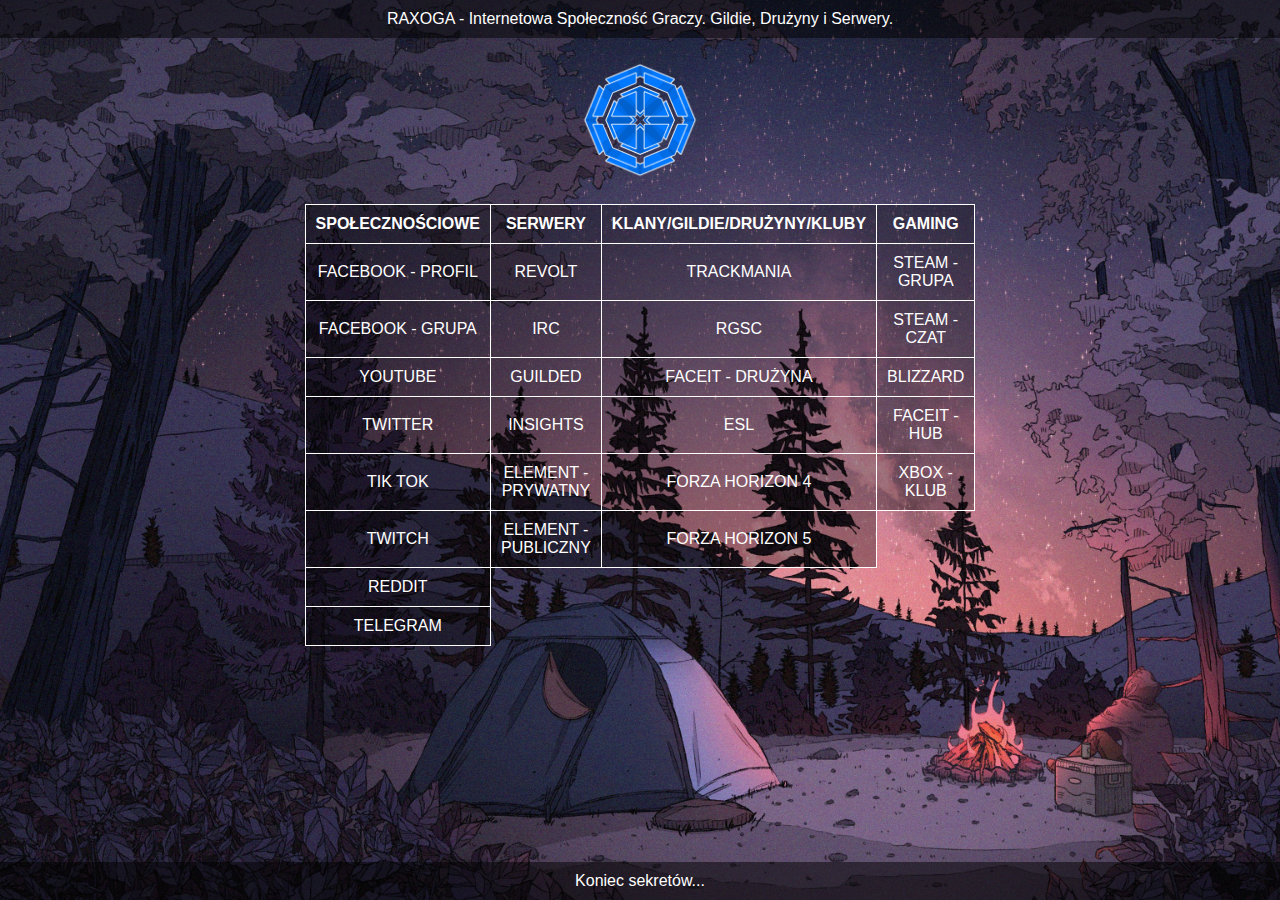
==== index.html @ b48f475a "3" ====
<!DOCTYPE html>
<html lang="en">
<head>
    <meta charset="UTF-8">
    <meta name="viewport" content="width=device-width, initial-scale=1.0">
<link rel="icon" href="favicon.ico" type="image/x-icon">
    <title>RAXOGA.NET</title>
    <style>
        /* Default styles */

        body {
            margin: 0;
            padding: 0;
            font-family: Arial, sans-serif;
            color: #fff;
            display: flex;
            flex-direction: column;
            min-height: 100vh;
	    background-image: url("bg.jpg");
            background-size: cover;
            background-repeat: no-repeat;
}
        
        header {
            background-color: rgba(0, 0, 0, 0.5);
            padding: 10px;
            display: flex;
            justify-content: center;
        }
        
        nav ul {
            margin: 0;
            padding: 0;
            list-style: none;
        }
        
        nav ul li {
            display: inline;
        }
        
        nav ul li a {
            color: #fff;
            text-decoration: none;
            padding: 10px;
        }
        
        main {
       flex: 1;
            padding: 20px;
            text-align: center;
}

        table {
            width: 50%;
            margin-bottom: 20px;
            border-collapse: collapse;
text-align: center;
        }
        
        th, td {
            padding: 10px;
            border: 1px solid #fff;
        }
        
        th {
            background-color: rgba(0, 0, 0, 0.3);
            color: #fff;
text-align: center;
        }
        
        td {
            background-color: rgba(0, 0, 0, 0.3);
text-align: center;
        }
        
 td a {
            color: #fff;
            text-decoration: none;
}

        footer {
            background-color: rgba(0, 0, 0, 0.5);
            color: #fff;
            padding: 10px;
            text-align: center;
            flex-shrink: 0;
        }

        /* Media queries for responsive design */
        @media only screen and (max-width: 600px) {
            header {
                padding: 5px;
            }
            
            nav ul li a {
                padding: 5px;
            }
            
            main {
                padding: 10px;
            }
            
            footer {
                padding: 5px;
            }
        }
        
        @media only screen and (max-width: 400px) {
            nav ul li a {
                font-size: 12px;
            }
        }
    </style>
</head>
<body>
    <header>
        <nav>
            RAXOGA - Internetowa Społeczność Graczy. Gildie, Drużyny i Serwery.
        </nav>
    </header>

    <main>
        <section>
            <img src="raxoga2nobg.png" alt="RAXOGA-LOGO" style="width: 10%;"></br>
        </section></br>
<section>
<center>
            <table>
                <tr>
                    <th>SPOŁECZNOŚCIOWE</th>
                    <th>SERWERY</th>
                    <th>KLANY/GILDIE/DRUŻYNY/KLUBY</th>
			<th>GAMING</th>
                </tr>
                <tr>
                    <td><a href="https://facebook.com/raxoga" target="_blank">FACEBOOK - PROFIL</a></td>
                    <td><a href="https://rvlt.gg/4DTT1Bk3" target="_blank">REVOLT</a></td>
                    <td><a href="https://trackmania.io/#/clubs/757" target="_blank">TRACKMANIA</a></td>
		    <td><a href="https://steamcommunity.com/groups/RAXOGA" target="_blank">STEAM - GRUPA</a></td>
                </tr>
                <tr>
                    <td><a href="https://www.facebook.com/groups/raxoga" target="_blank">FACEBOOK - GRUPA</a></td>
                    <td><a href="https://qchat.rizon.net/?channels=#RAXOGA" target="_blank">IRC</a></td>
                    <td><a href="https://socialclub.rockstargames.com/crew/raxoga" target="_blank">RGSC</a></td>
		    <td><a href="https://steamcommunity.com/chat/invite/iWg4oiou" target="_blank">STEAM - CZAT</a></td>

                </tr>
		<tr>
                    <td><a href="https://youtube.com/@RAXOGA" target="_blank">YOUTUBE</a></td>
                    <td><a href="https://www.guilded.gg/i/LExV817k" target="_blank">GUILDED</a></td>
                    <td><a href="https://www.faceit.com/pl/teams/8cab4c49-9100-4452-959b-433bf90f3a11" target="_blank">FACEIT - DRUŻYNA</a></td>
		    <td><a href="https://blizzard.com/invite/dMgGpdS7Jo" target="_blank">BLIZZARD</a></td>

                </tr>
<td><a href="https://twitter.com/theraxoga" target="_blank">TWITTER</a></td>
<td><a href="https://insights.gg/code/ihTrQ8ha" target="_blank">INSIGHTS</a></td>
<td><a href="https://play.eslgaming.com/team/12566663/" target="_blank">ESL</a></td>
<td><a href="https://www.faceit.com/pl/hub/251cf69d-e78f-4402-9df2-63f6d5e10e8a/RAXOGA" target="_blank">FACEIT - HUB</a></td>

<tr>
<td><a href="https://www.tiktok.com/@raxoga" target="_blank">TIK TOK</a></td>
<td><a href="https://matrix.to/#/#raxoga-local:matrix.org" target="_blank">ELEMENT - PRYWATNY</a></td>
<td><a href="https://account.xbox.com/pl-pl/clubs/profile?clubid=3379875201078603" target="_blank">FORZA HORIZON 4</a></td>
<td><a href="https://account.xbox.com/pl-pl/clubs/profile?clubid=3379880482650395" target="_blank">XBOX - KLUB</a></td>
</tr>
<tr>
<td><a href="https://twitch.tv/raxoga" target="_blank">TWITCH</a></td>
<td><a href="https://matrix.to/#/#raxoga:matrix.org" target="_blank">ELEMENT - PUBLICZNY</a></td>
<td><a href="https://account.xbox.com/pl-pl/clubs/profile?clubid=3379837552422663" target="_blank">FORZA HORIZON 5</a></td>
</tr>
<tr>
<td><a href="https://reddit.com/r/raxoga" target="_blank">REDDIT</a></td>
</tr>
<tr>
<td><a href="https://t.me/raxoga" target="_blank">TELEGRAM</a></td>
</tr>
            </table>
</center>
        </section>
<center>
<a href="http://discord.raxoga.net"><img src="https://discordapp.com/api/guilds/453109391047131167/widget.png?style=banner2" alt=""></a>
</center>
    </main>

    <footer>
        Koniec sekretów...
    </footer>
</body>
</html>
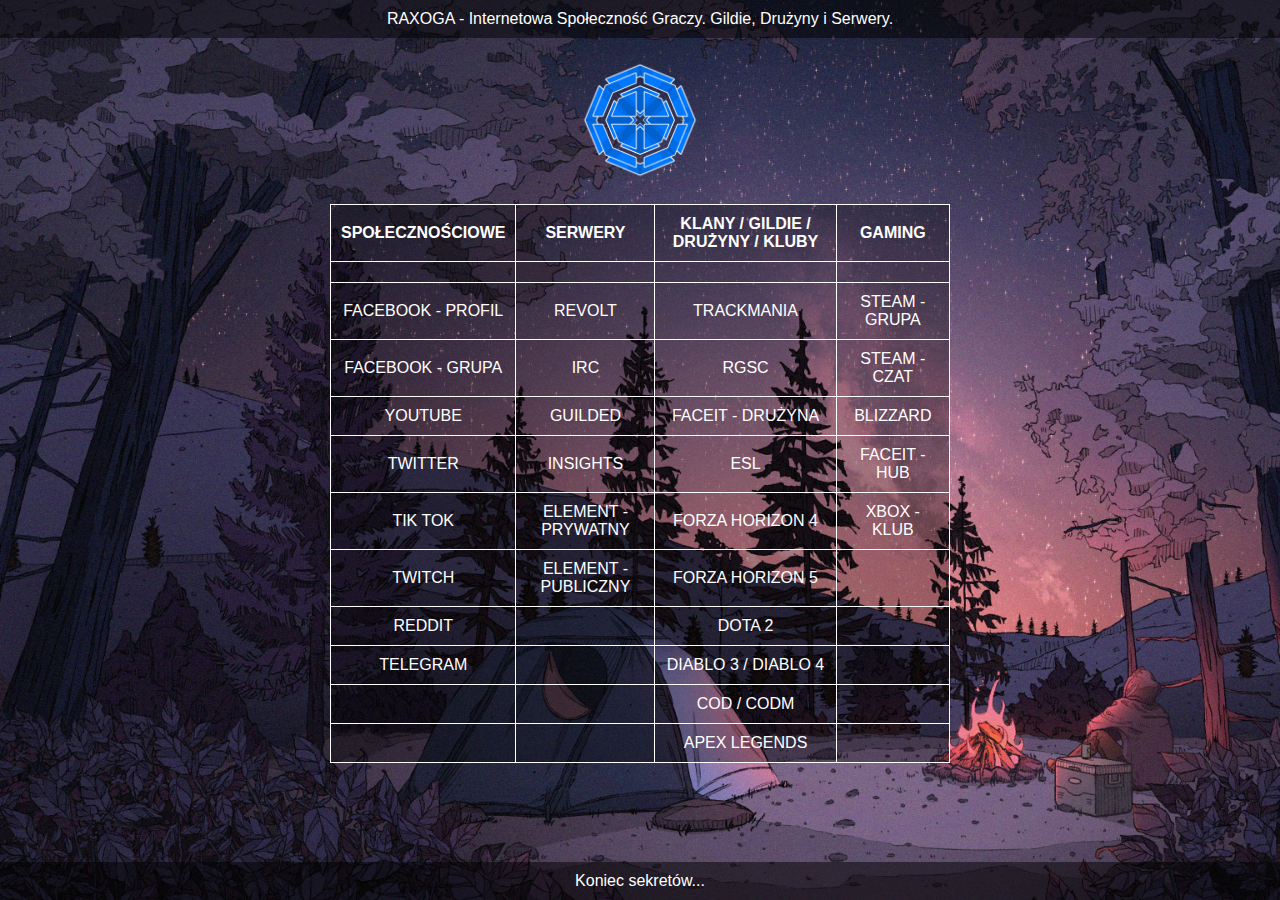
==== commit 62f71be4: "4" ====
--- a/index.html
+++ b/index.html
@@ -129,9 +129,10 @@
                 <tr>
                     <th>SPOŁECZNOŚCIOWE</th>
                     <th>SERWERY</th>
-                    <th>KLANY/GILDIE/DRUŻYNY/KLUBY</th>
+                    <th>KLANY / GILDIE / DRUŻYNY / KLUBY</th>
 			<th>GAMING</th>
                 </tr>
+<tr><td></td><td></td><td></td><td></td></tr>
                 <tr>
                     <td><a href="https://facebook.com/raxoga" target="_blank">FACEBOOK - PROFIL</a></td>
                     <td><a href="https://rvlt.gg/4DTT1Bk3" target="_blank">REVOLT</a></td>
@@ -167,13 +168,33 @@
 <td><a href="https://twitch.tv/raxoga" target="_blank">TWITCH</a></td>
 <td><a href="https://matrix.to/#/#raxoga:matrix.org" target="_blank">ELEMENT - PUBLICZNY</a></td>
 <td><a href="https://account.xbox.com/pl-pl/clubs/profile?clubid=3379837552422663" target="_blank">FORZA HORIZON 5</a></td>
+<td></td>
 </tr>
 <tr>
 <td><a href="https://reddit.com/r/raxoga" target="_blank">REDDIT</a></td>
+<td></td>
+<td>DOTA 2</td>
+<td></td>
 </tr>
 <tr>
 <td><a href="https://t.me/raxoga" target="_blank">TELEGRAM</a></td>
-</tr>
+<td></td>
+<td>DIABLO 3 / DIABLO 4</td>
+<td></td>
+</tr>
+<tr>
+<td></td>
+<td></td>
+<td>COD / CODM</td>
+<td></td>
+</tr>
+<tr>
+<td></td>
+<td></td>
+<td>APEX LEGENDS</td>
+<td></td>
+</tr>
+
             </table>
 </center>
         </section>
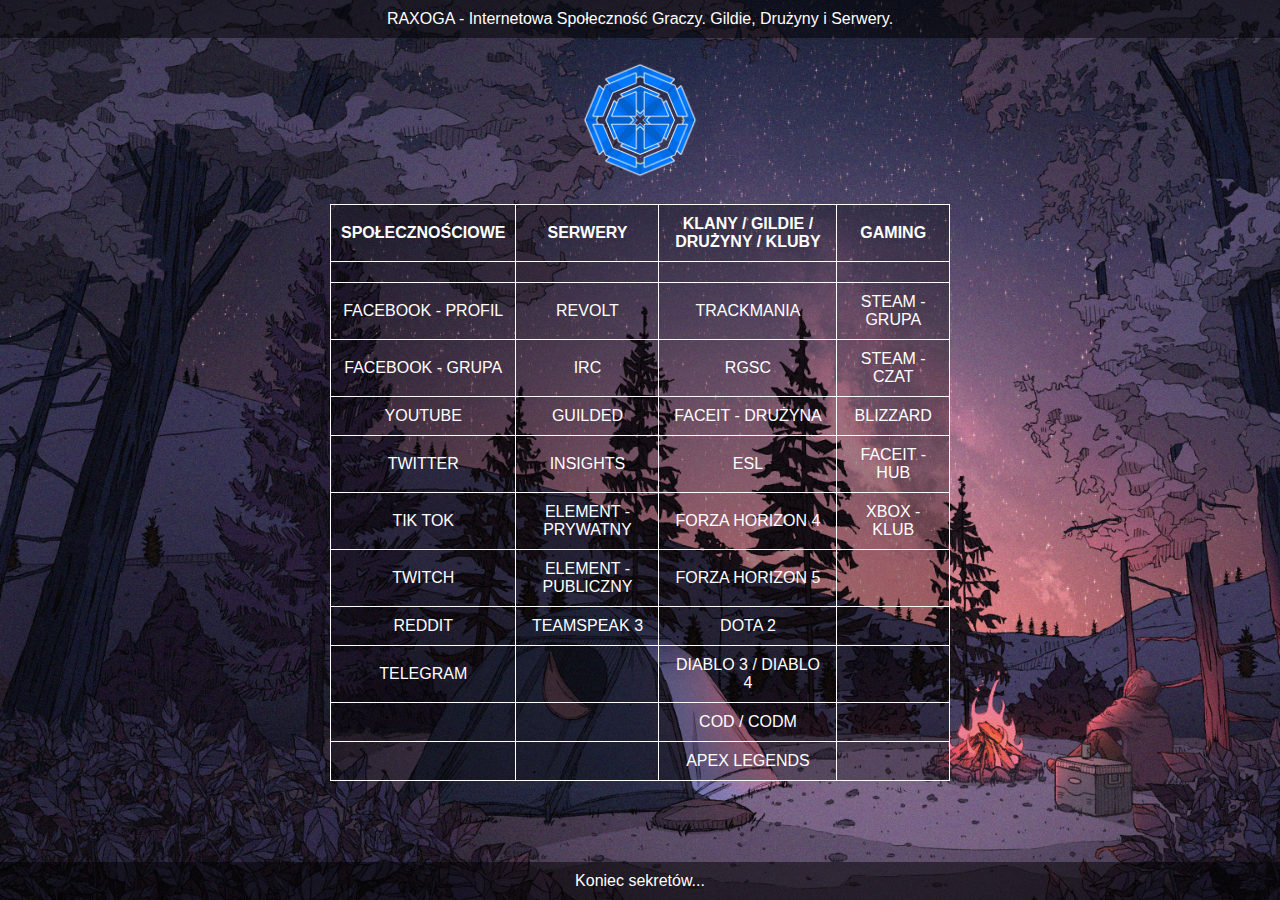
==== commit ebc6a89d: "ts3" ====
--- a/index.html
+++ b/index.html
@@ -172,7 +172,7 @@
 </tr>
 <tr>
 <td><a href="https://reddit.com/r/raxoga" target="_blank">REDDIT</a></td>
-<td></td>
+<td><a href="ts3server://RAXOGA" target="_blank">TEAMSPEAK 3</td>
 <td>DOTA 2</td>
 <td></td>
 </tr>
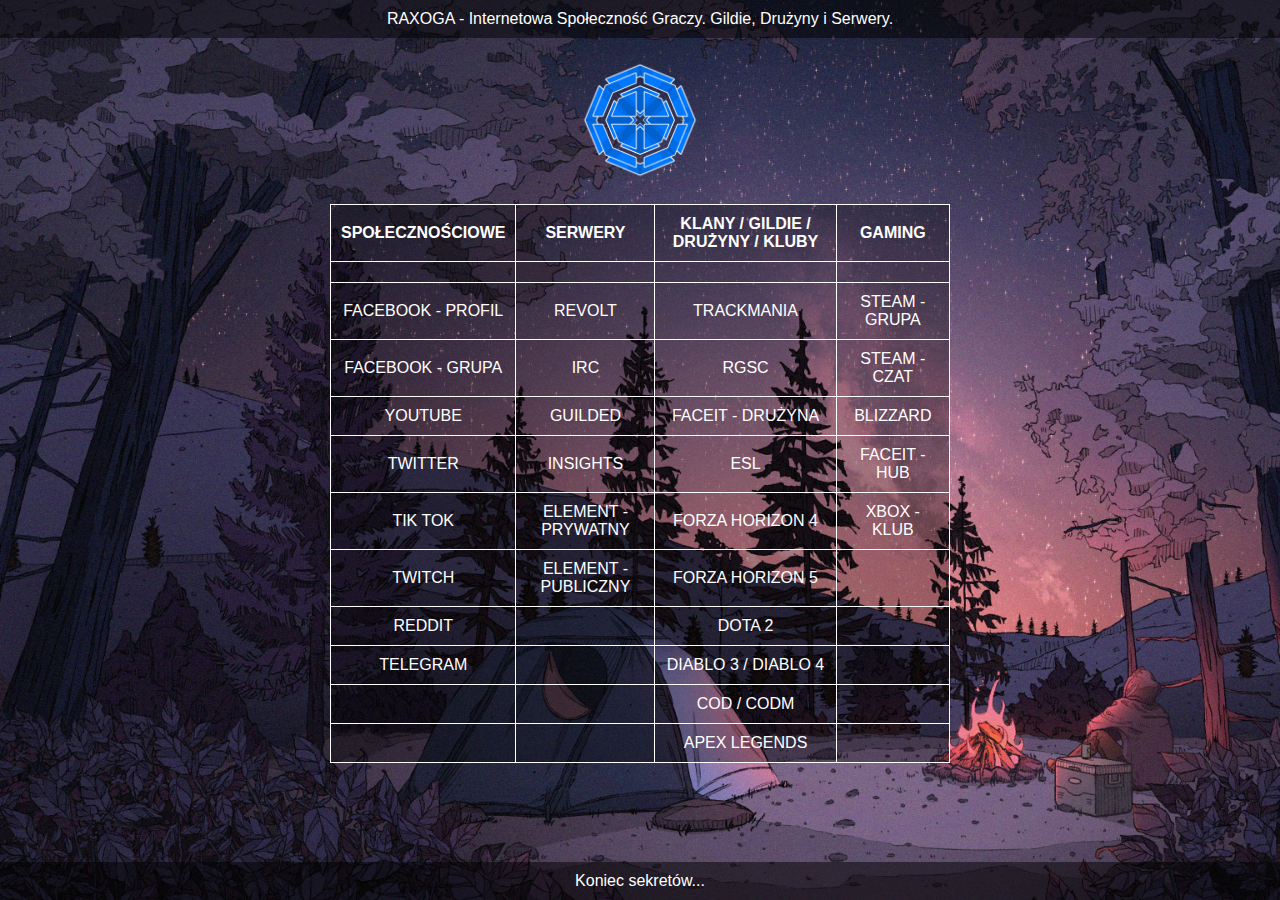
==== commit 967b4aea: "Update index.html" ====
--- a/index.html
+++ b/index.html
@@ -172,7 +172,7 @@
 </tr>
 <tr>
 <td><a href="https://reddit.com/r/raxoga" target="_blank">REDDIT</a></td>
-<td><a href="ts3server://RAXOGA" target="_blank">TEAMSPEAK 3</td>
+<td></td>
 <td>DOTA 2</td>
 <td></td>
 </tr>
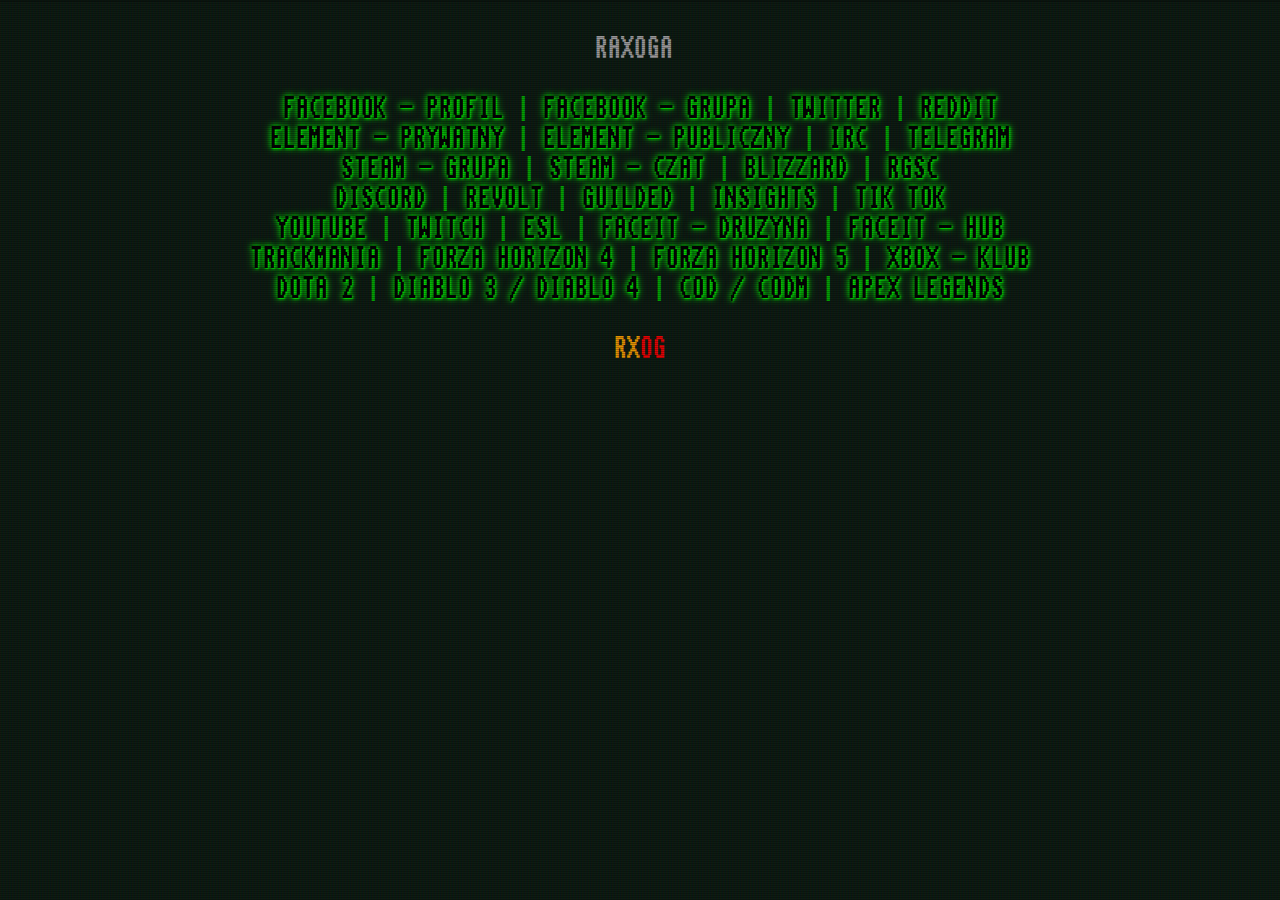
==== commit b8f7de67: "new web" ====
--- a/index.html
+++ b/index.html
@@ -1,210 +1,251 @@
+
 <!DOCTYPE html>
 <html lang="en">
-<head>
+  <head>
     <meta charset="UTF-8">
-    <meta name="viewport" content="width=device-width, initial-scale=1.0">
-<link rel="icon" href="favicon.ico" type="image/x-icon">
-    <title>RAXOGA.NET</title>
+    <meta name="viewport" content="width=device-width, initial-scale=0.75"/>
+    <title>RAXOGA</title>
+	
+	<meta name="description" content="WIP">
+	<meta property="og:image" content="mbr-anst.png">
+<meta property="og:image:type" content="image/png">
+<meta property="og:image:width" content="1024">
+<meta property="og:image:height" content="1024">
+
+	<link id="favicon" rel="shortcut icon" href="chkdsk.png">
+
     <style>
-        /* Default styles */
-
-        body {
-            margin: 0;
-            padding: 0;
-            font-family: Arial, sans-serif;
-            color: #fff;
-            display: flex;
-            flex-direction: column;
-            min-height: 100vh;
-	    background-image: url("bg.jpg");
-            background-size: cover;
-            background-repeat: no-repeat;
-}
-        
-        header {
-            background-color: rgba(0, 0, 0, 0.5);
-            padding: 10px;
-            display: flex;
-            justify-content: center;
-        }
-        
-        nav ul {
-            margin: 0;
-            padding: 0;
-            list-style: none;
-        }
-        
-        nav ul li {
-            display: inline;
-        }
-        
-        nav ul li a {
-            color: #fff;
-            text-decoration: none;
-            padding: 10px;
-        }
-        
-        main {
-       flex: 1;
-            padding: 20px;
-            text-align: center;
-}
-
-        table {
-            width: 50%;
-            margin-bottom: 20px;
-            border-collapse: collapse;
-text-align: center;
-        }
-        
-        th, td {
-            padding: 10px;
-            border: 1px solid #fff;
-        }
-        
-        th {
-            background-color: rgba(0, 0, 0, 0.3);
-            color: #fff;
-text-align: center;
-        }
-        
-        td {
-            background-color: rgba(0, 0, 0, 0.3);
-text-align: center;
-        }
-        
- td a {
-            color: #fff;
-            text-decoration: none;
-}
-
-        footer {
-            background-color: rgba(0, 0, 0, 0.5);
-            color: #fff;
-            padding: 10px;
-            text-align: center;
-            flex-shrink: 0;
-        }
-
-        /* Media queries for responsive design */
-        @media only screen and (max-width: 600px) {
-            header {
-                padding: 5px;
-            }
-            
-            nav ul li a {
-                padding: 5px;
-            }
-            
-            main {
-                padding: 10px;
-            }
-            
-            footer {
-                padding: 5px;
-            }
-        }
-        
-        @media only screen and (max-width: 400px) {
-            nav ul li a {
-                font-size: 12px;
-            }
-        }
+@font-face {
+  font-family:TopazPlus-a1200;
+  src: url("topaz.eot");
+}
+@font-face {
+  font-family:TopazPlus-a1200;
+  src: url("topaz.ttf") format("truetype");
+}
+::-webkit-scrollbar-thumb{
+  width:4px;
+  background-color: #007700;
+}
+/*PSEUDOS*/
+::-webkit-scrollbar-track {
+  -webkit-box-shadow: inset 0 0 6px rgba(0,0,0,0.3);
+	background-color: #0c1d12;
+}
+::-webkit-scrollbar{
+  width: 4px;
+	background-color: #0c1d12;
+}
+* {
+  scrollbar-color: #007700 #aaaaaa;
+  scrollbar-width: thin;
+}
+html, body {
+  margin: 0;
+  padding:0;
+  background:#0c1d12;
+  min-height: 100vh;
+}
+body {
+  position:absolute;
+  width: auto;
+  min-width: 100%;
+
+}
+pre {
+  font-family:TopazPlus-a1200;
+  font-size: calc(min(25px, 3.5vw));
+  font-weight:normal;
+  color:#57ffff;
+  line-height: calc(min(30px, 5vw));
+  margin:0; padding: 0;
+  margin-bottom:0x;
+}
+.g {color:#007700}
+.lg {color:#00b600}
+.w {color:#00ff00}
+.by {color:#0c1d12}
+
+::-moz-selection {color:000000;background:#00b600}
+.g::-moz-selection, .by::-moz-selection {color:#000000}
+.lg::-moz-selection {color:#000000}
+.w::-moz-selection {color:#000000}
+
+::selection {color:#000000;background:#00b600}
+.g::selection, .by::selection {color:#000000}
+.lg::selection {color:#000000}
+.w::selection {color:#000000}
+
+.emphasized { font-style: italic; }
+
+.body {
+  padding:16px 8px 16px 8px;
+  animation: textShadow 1.033s infinite;
+}
+.flicker {
+  pointer-events: none;
+  position: fixed;
+  width: auto;
+  min-width: 100%;
+  height:100%;
+  z-index:15;
+  background: rgba(9, 8, 8, 0.1);
+  animation: flicker 0.3301s infinite;
+}
+.scanline {
+  position:fixed;
+  pointer-events: none;
+  top:0%;
+  width: auto;
+  min-width: 100%;
+  height: 2px;
+  z-index: 10;
+  background: rgba(0, 0, 0, .3);
+  opacity: 0.75;
+  animation: scanline 7.77s linear infinite;
+}
+.scanlines {
+  position:fixed;
+  pointer-events: none;
+  width: auto;
+  min-width: 100%;
+  height:100%;
+  z-index: 5;
+  background: linear-gradient(rgba(18, 16, 16, 0) 50%, rgba(0, 0, 0, 0.25) 50%), linear-gradient(90deg, rgba(255, 0, 0, 0.06), rgba(0, 255, 0, 0.02), rgba(0, 0, 255, 0.06));
+  background-size: 100% 2px, 3px 100%;
+}
+
+@keyframes flicker { 0% { opacity: 0.119; } 5% { opacity: 0.02841; } 10% { opacity: 0.35748; } 15% { opacity: 0.88852; } 20% { opacity: 0.9408; } 25% { opacity: 0.35088; } 30% { opacity: 0.22426; } 35% { opacity: 0.26418; } 40% { opacity: 0.09249; } 45% { opacity: 0.35312; } 50% { opacity: 0.89436; } 55% { opacity: 0.9574; } 60% { opacity: 0.19754; } 65% { opacity: 0.05086; } 70% { opacity: 0.12137; } 75% { opacity: 0.75791; } 80% { opacity: 0.89617; } 85% { opacity: 0.90183; } 90% { opacity: 0.20657; } 95% { opacity: 0.64125; } 100% { opacity: 0.78042; }}
+/* ANIMATE UNIQUE SCANLINE */
+@keyframes scanline {
+  0% {
+    top:99%;
+  }
+}
+@keyframes scanlines {
+  0% {
+    background-position: 0 50%;
+  }
+}
+@keyframes textShadow {
+  0% {
+    text-shadow: 0.4389924193300864px 0 1px rgba(0,30,255,0.5), -0.4389924193300864px 0 1px rgba(255,0,80,0.3), 0 0 3px;
+  }
+  5% {
+    text-shadow: 2.7928974010788217px 0 1px rgba(0,30,255,0.5), -2.7928974010788217px 0 1px rgba(255,0,80,0.3), 0 0 3px;
+  }
+  10% {
+    text-shadow: 0.02956275843481219px 0 1px rgba(0,30,255,0.5), -0.02956275843481219px 0 1px rgba(255,0,80,0.3), 0 0 3px;
+  }
+  15% {
+    text-shadow: 0.40218538552878136px 0 1px rgba(0,30,255,0.5), -0.40218538552878136px 0 1px rgba(255,0,80,0.3), 0 0 3px;
+  }
+  20% {
+    text-shadow: 3.4794037899852017px 0 1px rgba(0,30,255,0.5), -3.4794037899852017px 0 1px rgba(255,0,80,0.3), 0 0 3px;
+  }
+  25% {
+    text-shadow: 1.6125630401149584px 0 1px rgba(0,30,255,0.5), -1.6125630401149584px 0 1px rgba(255,0,80,0.3), 0 0 3px;
+  }
+  30% {
+    text-shadow: 0.7015590085143956px 0 1px rgba(0,30,255,0.5), -0.7015590085143956px 0 1px rgba(255,0,80,0.3), 0 0 3px;
+  }
+  35% {
+    text-shadow: 3.896914047650351px 0 1px rgba(0,30,255,0.5), -3.896914047650351px 0 1px rgba(255,0,80,0.3), 0 0 3px;
+  }
+  40% {
+    text-shadow: 3.870905614848819px 0 1px rgba(0,30,255,0.5), -3.870905614848819px 0 1px rgba(255,0,80,0.3), 0 0 3px;
+  }
+  45% {
+    text-shadow: 2.231056963361899px 0 1px rgba(0,30,255,0.5), -2.231056963361899px 0 1px rgba(255,0,80,0.3), 0 0 3px;
+  }
+  50% {
+    text-shadow: 0.08084290417898504px 0 1px rgba(0,30,255,0.5), -0.08084290417898504px 0 1px rgba(255,0,80,0.3), 0 0 3px;
+  }
+  55% {
+    text-shadow: 2.3758461067427543px 0 1px rgba(0,30,255,0.5), -2.3758461067427543px 0 1px rgba(255,0,80,0.3), 0 0 3px;
+  }
+  60% {
+    text-shadow: 2.202193051050636px 0 1px rgba(0,30,255,0.5), -2.202193051050636px 0 1px rgba(255,0,80,0.3), 0 0 3px;
+  }
+  65% {
+    text-shadow: 2.8638780614874975px 0 1px rgba(0,30,255,0.5), -2.8638780614874975px 0 1px rgba(255,0,80,0.3), 0 0 3px;
+  }
+  70% {
+    text-shadow: 0.48874025155497314px 0 1px rgba(0,30,255,0.5), -0.48874025155497314px 0 1px rgba(255,0,80,0.3), 0 0 3px;
+  }
+  75% {
+    text-shadow: 1.8948491305757957px 0 1px rgba(0,30,255,0.5), -1.8948491305757957px 0 1px rgba(255,0,80,0.3), 0 0 3px;
+  }
+  80% {
+    text-shadow: 0.0833037308038857px 0 1px rgba(0,30,255,0.5), -0.0833037308038857px 0 1px rgba(255,0,80,0.3), 0 0 3px;
+  }
+  85% {
+    text-shadow: 0.09769827255241735px 0 1px rgba(0,30,255,0.5), -0.09769827255241735px 0 1px rgba(255,0,80,0.3), 0 0 3px;
+  }
+  90% {
+    text-shadow: 3.443339761481782px 0 1px rgba(0,30,255,0.5), -3.443339761481782px 0 1px rgba(255,0,80,0.3), 0 0 3px;
+  }
+  95% {
+    text-shadow: 2.1841838852799786px 0 1px rgba(0,30,255,0.5), -2.1841838852799786px 0 1px rgba(255,0,80,0.3), 0 0 3px;
+  }
+  100% {
+    text-shadow: 2.6208764473832513px 0 1px rgba(0,30,255,0.5), -2.6208764473832513px 0 1px rgba(255,0,80,0.3), 0 0 3px;
+  }
+}
+@keyframes glitch-skew {
+    0% {
+        transform: skew(0deg, 0deg);
+    }
+    48% {
+        transform: skew(0deg, 0deg);
+        filter: blur(0);
+    }
+    50% {
+        transform: skew(-20deg, 0deg);
+        filter: blur(4px);
+    }
+    52% {
+        transform: skew(20deg, 0deg);
+    }
+    54% {
+        transform: skew(0deg, 0deg);
+        filter: blur(0);
+    }
+    100% {
+        transform: skew(0deg, 0deg);
+    }
+
+}
+
+a, a:visited {
+  color: #000000;
+  text-shadow: 1px 1px 2px #00ff00, 0 0 1vmin #00ff00, 0 0 5px #00ff00;
+  text-decoration: none;
+}
+a:hover, hr {
+  color: #00ff00;
+}
     </style>
-</head>
-<body>
-    <header>
-        <nav>
-            RAXOGA - Internetowa Społeczność Graczy. Gildie, Drużyny i Serwery.
-        </nav>
-    </header>
-
-    <main>
-        <section>
-            <img src="raxoga2nobg.png" alt="RAXOGA-LOGO" style="width: 10%;"></br>
-        </section></br>
-<section>
+  </head>
+  <body>
+<div class="scanlines"></div>
+<div class="scanline"></div>
+<div class="flicker"></div>
+<div class="body">
 <center>
-            <table>
-                <tr>
-                    <th>SPOŁECZNOŚCIOWE</th>
-                    <th>SERWERY</th>
-                    <th>KLANY / GILDIE / DRUŻYNY / KLUBY</th>
-			<th>GAMING</th>
-                </tr>
-<tr><td></td><td></td><td></td><td></td></tr>
-                <tr>
-                    <td><a href="https://facebook.com/raxoga" target="_blank">FACEBOOK - PROFIL</a></td>
-                    <td><a href="https://rvlt.gg/4DTT1Bk3" target="_blank">REVOLT</a></td>
-                    <td><a href="https://trackmania.io/#/clubs/757" target="_blank">TRACKMANIA</a></td>
-		    <td><a href="https://steamcommunity.com/groups/RAXOGA" target="_blank">STEAM - GRUPA</a></td>
-                </tr>
-                <tr>
-                    <td><a href="https://www.facebook.com/groups/raxoga" target="_blank">FACEBOOK - GRUPA</a></td>
-                    <td><a href="https://qchat.rizon.net/?channels=#RAXOGA" target="_blank">IRC</a></td>
-                    <td><a href="https://socialclub.rockstargames.com/crew/raxoga" target="_blank">RGSC</a></td>
-		    <td><a href="https://steamcommunity.com/chat/invite/iWg4oiou" target="_blank">STEAM - CZAT</a></td>
-
-                </tr>
-		<tr>
-                    <td><a href="https://youtube.com/@RAXOGA" target="_blank">YOUTUBE</a></td>
-                    <td><a href="https://www.guilded.gg/i/LExV817k" target="_blank">GUILDED</a></td>
-                    <td><a href="https://www.faceit.com/pl/teams/8cab4c49-9100-4452-959b-433bf90f3a11" target="_blank">FACEIT - DRUŻYNA</a></td>
-		    <td><a href="https://blizzard.com/invite/dMgGpdS7Jo" target="_blank">BLIZZARD</a></td>
-
-                </tr>
-<td><a href="https://twitter.com/theraxoga" target="_blank">TWITTER</a></td>
-<td><a href="https://insights.gg/code/ihTrQ8ha" target="_blank">INSIGHTS</a></td>
-<td><a href="https://play.eslgaming.com/team/12566663/" target="_blank">ESL</a></td>
-<td><a href="https://www.faceit.com/pl/hub/251cf69d-e78f-4402-9df2-63f6d5e10e8a/RAXOGA" target="_blank">FACEIT - HUB</a></td>
-
-<tr>
-<td><a href="https://www.tiktok.com/@raxoga" target="_blank">TIK TOK</a></td>
-<td><a href="https://matrix.to/#/#raxoga-local:matrix.org" target="_blank">ELEMENT - PRYWATNY</a></td>
-<td><a href="https://account.xbox.com/pl-pl/clubs/profile?clubid=3379875201078603" target="_blank">FORZA HORIZON 4</a></td>
-<td><a href="https://account.xbox.com/pl-pl/clubs/profile?clubid=3379880482650395" target="_blank">XBOX - KLUB</a></td>
-</tr>
-<tr>
-<td><a href="https://twitch.tv/raxoga" target="_blank">TWITCH</a></td>
-<td><a href="https://matrix.to/#/#raxoga:matrix.org" target="_blank">ELEMENT - PUBLICZNY</a></td>
-<td><a href="https://account.xbox.com/pl-pl/clubs/profile?clubid=3379837552422663" target="_blank">FORZA HORIZON 5</a></td>
-<td></td>
-</tr>
-<tr>
-<td><a href="https://reddit.com/r/raxoga" target="_blank">REDDIT</a></td>
-<td></td>
-<td>DOTA 2</td>
-<td></td>
-</tr>
-<tr>
-<td><a href="https://t.me/raxoga" target="_blank">TELEGRAM</a></td>
-<td></td>
-<td>DIABLO 3 / DIABLO 4</td>
-<td></td>
-</tr>
-<tr>
-<td></td>
-<td></td>
-<td>COD / CODM</td>
-<td></td>
-</tr>
-<tr>
-<td></td>
-<td></td>
-<td>APEX LEGENDS</td>
-<td></td>
-</tr>
-
-            </table>
-</center>
-        </section>
-<center>
-<a href="http://discord.raxoga.net"><img src="https://discordapp.com/api/guilds/453109391047131167/widget.png?style=banner2" alt=""></a>
-</center>
-    </main>
-
-    <footer>
-        Koniec sekretów...
-    </footer>
+</br><pre class="lg"><font color="ababab">RAXOGA</font> 
+
+<a href="https://facebook.com/raxoga" target="_blank">FACEBOOK - PROFIL</a> | <a href="https://www.facebook.com/groups/raxoga" target="_blank">FACEBOOK - GRUPA</a> | <a href="https://twitter.com/theraxoga" target="_blank">TWITTER</a> | <a href="https://reddit.com/r/raxoga" target="_blank">REDDIT</a>
+<a href="https://matrix.to/#/#raxoga-local:matrix.org" target="_blank">ELEMENT - PRYWATNY</a> | <a href="https://matrix.to/#/#raxoga:matrix.org" target="_blank">ELEMENT - PUBLICZNY</a> | <a href="https://qchat.rizon.net/?channels=#RAXOGA" target="_blank">IRC</a> | <a href="https://t.me/raxoga" target="_blank">TELEGRAM</a>
+<a href="https://steamcommunity.com/groups/RAXOGA" target="_blank">STEAM - GRUPA</a> | <a href="https://steamcommunity.com/chat/invite/iWg4oiou" target="_blank">STEAM - CZAT</a> | <a href="https://blizzard.com/invite/dMgGpdS7Jo" target="_blank">BLIZZARD</a> | <a href="https://socialclub.rockstargames.com/crew/raxoga" target="_blank">RGSC</a>
+<a href="https://discord.com/invite/Kfug9GePRZ" target="_blank">DISCORD</a> | <a href="https://rvlt.gg/4DTT1Bk3" target="_blank">REVOLT</a> | <a href="https://www.guilded.gg/i/LExV817k" target="_blank">GUILDED</a> | <a href="https://insights.gg/code/ihTrQ8ha" target="_blank">INSIGHTS</a> | <a href="https://www.tiktok.com/@raxoga" target="_blank">TIK TOK</a>
+<a href="https://youtube.com/@RAXOGA" target="_blank">YOUTUBE</a> | <a href="https://twitch.tv/raxoga" target="_blank">TWITCH</a> | <a href="https://play.eslgaming.com/team/12566663/" target="_blank">ESL</a> | <a href="https://www.faceit.com/pl/teams/8cab4c49-9100-4452-959b-433bf90f3a11" target="_blank">FACEIT - DRUZYNA</a> | <a href="https://www.faceit.com/pl/hub/251cf69d-e78f-4402-9df2-63f6d5e10e8a/RAXOGA" target="_blank">FACEIT - HUB</a>
+<a href="https://trackmania.io/#/clubs/757" target="_blank">TRACKMANIA</a> | <a href="https://account.xbox.com/pl-pl/clubs/profile?clubid=3379875201078603" target="_blank">FORZA HORIZON 4</a> | <a href="https://account.xbox.com/pl-pl/clubs/profile?clubid=3379837552422663" target="_blank">FORZA HORIZON 5</a> | <a href="https://account.xbox.com/pl-pl/clubs/profile?clubid=3379880482650395" target="_blank">XBOX - KLUB</a>
+<a href="" target="_blank">DOTA 2</a> | <a href="" target="_blank">DIABLO 3 / DIABLO 4</a> | <a href="" target="_blank">COD / CODM</a> | <a href="" target="_blank">APEX LEGENDS</a>
+
+<font color="FFA500">RX</font><font color="FF0000">OG</font>
+</pre>
+ </center>
+</div>
 </body>
 </html>
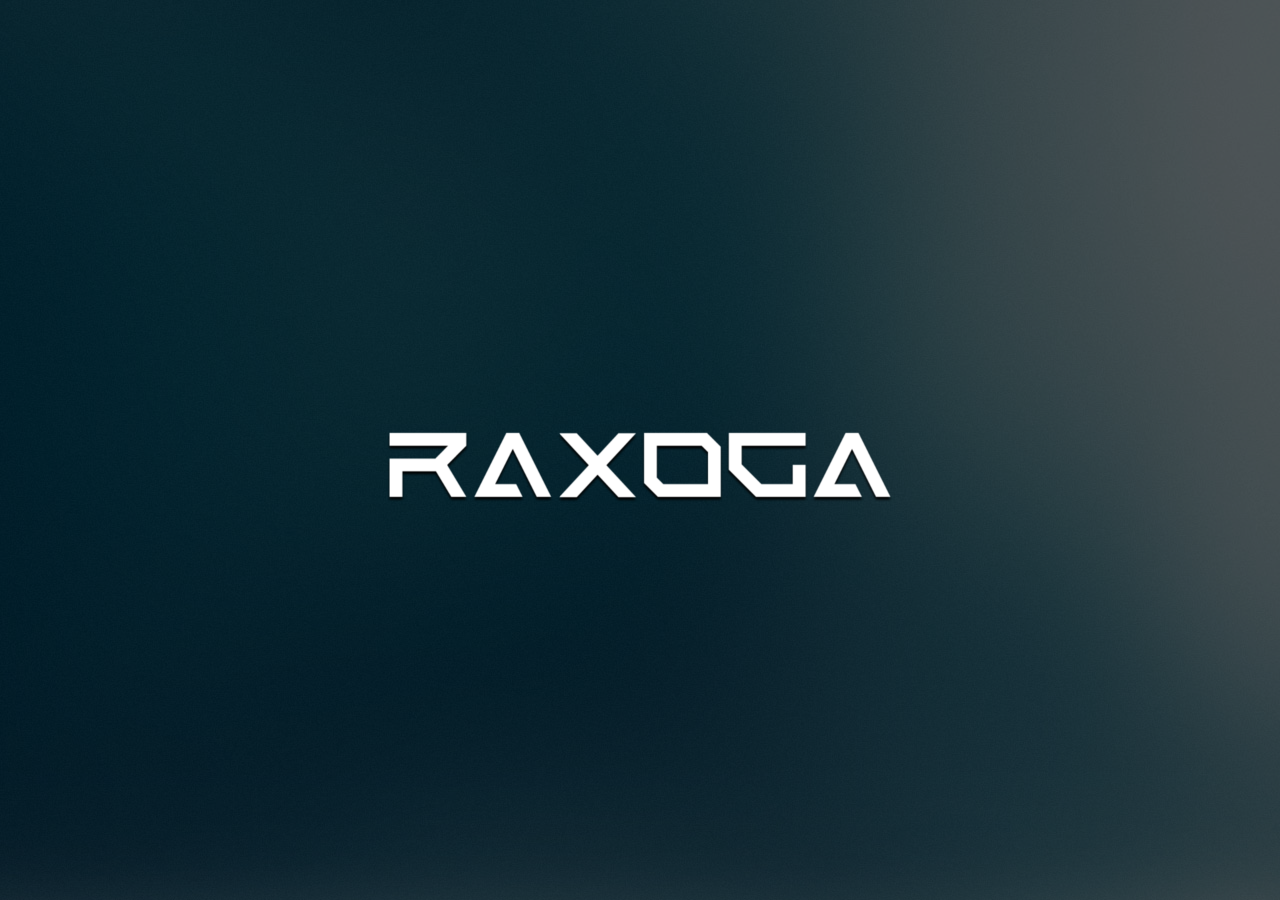
==== commit 98036166: "new3" ====
--- a/index.html
+++ b/index.html
@@ -1,251 +1,16 @@
+<!DOCTYPE HTML>
+<html>
+	<head>
+		<title>RAXOGA</title>
+		<meta charset="utf-8" />
+		<meta name="viewport" content="width=device-width, initial-scale=1, user-scalable=no" />
+		<link rel="stylesheet" href="assets/css/main.css" />
+	</head>
+	<body class="is-preload">
+		<!-- Header -->
+			<center><header id="header"><img src="rxgtext3.png" alt="RAXOGA" width="640" height="360"></header></center>
+		<!-- Scripts -->
+			<script src="assets/js/main.js"></script>
 
-<!DOCTYPE html>
-<html lang="en">
-  <head>
-    <meta charset="UTF-8">
-    <meta name="viewport" content="width=device-width, initial-scale=0.75"/>
-    <title>RAXOGA</title>
-	
-	<meta name="description" content="WIP">
-	<meta property="og:image" content="mbr-anst.png">
-<meta property="og:image:type" content="image/png">
-<meta property="og:image:width" content="1024">
-<meta property="og:image:height" content="1024">
-
-	<link id="favicon" rel="shortcut icon" href="chkdsk.png">
-
-    <style>
-@font-face {
-  font-family:TopazPlus-a1200;
-  src: url("topaz.eot");
-}
-@font-face {
-  font-family:TopazPlus-a1200;
-  src: url("topaz.ttf") format("truetype");
-}
-::-webkit-scrollbar-thumb{
-  width:4px;
-  background-color: #007700;
-}
-/*PSEUDOS*/
-::-webkit-scrollbar-track {
-  -webkit-box-shadow: inset 0 0 6px rgba(0,0,0,0.3);
-	background-color: #0c1d12;
-}
-::-webkit-scrollbar{
-  width: 4px;
-	background-color: #0c1d12;
-}
-* {
-  scrollbar-color: #007700 #aaaaaa;
-  scrollbar-width: thin;
-}
-html, body {
-  margin: 0;
-  padding:0;
-  background:#0c1d12;
-  min-height: 100vh;
-}
-body {
-  position:absolute;
-  width: auto;
-  min-width: 100%;
-
-}
-pre {
-  font-family:TopazPlus-a1200;
-  font-size: calc(min(25px, 3.5vw));
-  font-weight:normal;
-  color:#57ffff;
-  line-height: calc(min(30px, 5vw));
-  margin:0; padding: 0;
-  margin-bottom:0x;
-}
-.g {color:#007700}
-.lg {color:#00b600}
-.w {color:#00ff00}
-.by {color:#0c1d12}
-
-::-moz-selection {color:000000;background:#00b600}
-.g::-moz-selection, .by::-moz-selection {color:#000000}
-.lg::-moz-selection {color:#000000}
-.w::-moz-selection {color:#000000}
-
-::selection {color:#000000;background:#00b600}
-.g::selection, .by::selection {color:#000000}
-.lg::selection {color:#000000}
-.w::selection {color:#000000}
-
-.emphasized { font-style: italic; }
-
-.body {
-  padding:16px 8px 16px 8px;
-  animation: textShadow 1.033s infinite;
-}
-.flicker {
-  pointer-events: none;
-  position: fixed;
-  width: auto;
-  min-width: 100%;
-  height:100%;
-  z-index:15;
-  background: rgba(9, 8, 8, 0.1);
-  animation: flicker 0.3301s infinite;
-}
-.scanline {
-  position:fixed;
-  pointer-events: none;
-  top:0%;
-  width: auto;
-  min-width: 100%;
-  height: 2px;
-  z-index: 10;
-  background: rgba(0, 0, 0, .3);
-  opacity: 0.75;
-  animation: scanline 7.77s linear infinite;
-}
-.scanlines {
-  position:fixed;
-  pointer-events: none;
-  width: auto;
-  min-width: 100%;
-  height:100%;
-  z-index: 5;
-  background: linear-gradient(rgba(18, 16, 16, 0) 50%, rgba(0, 0, 0, 0.25) 50%), linear-gradient(90deg, rgba(255, 0, 0, 0.06), rgba(0, 255, 0, 0.02), rgba(0, 0, 255, 0.06));
-  background-size: 100% 2px, 3px 100%;
-}
-
-@keyframes flicker { 0% { opacity: 0.119; } 5% { opacity: 0.02841; } 10% { opacity: 0.35748; } 15% { opacity: 0.88852; } 20% { opacity: 0.9408; } 25% { opacity: 0.35088; } 30% { opacity: 0.22426; } 35% { opacity: 0.26418; } 40% { opacity: 0.09249; } 45% { opacity: 0.35312; } 50% { opacity: 0.89436; } 55% { opacity: 0.9574; } 60% { opacity: 0.19754; } 65% { opacity: 0.05086; } 70% { opacity: 0.12137; } 75% { opacity: 0.75791; } 80% { opacity: 0.89617; } 85% { opacity: 0.90183; } 90% { opacity: 0.20657; } 95% { opacity: 0.64125; } 100% { opacity: 0.78042; }}
-/* ANIMATE UNIQUE SCANLINE */
-@keyframes scanline {
-  0% {
-    top:99%;
-  }
-}
-@keyframes scanlines {
-  0% {
-    background-position: 0 50%;
-  }
-}
-@keyframes textShadow {
-  0% {
-    text-shadow: 0.4389924193300864px 0 1px rgba(0,30,255,0.5), -0.4389924193300864px 0 1px rgba(255,0,80,0.3), 0 0 3px;
-  }
-  5% {
-    text-shadow: 2.7928974010788217px 0 1px rgba(0,30,255,0.5), -2.7928974010788217px 0 1px rgba(255,0,80,0.3), 0 0 3px;
-  }
-  10% {
-    text-shadow: 0.02956275843481219px 0 1px rgba(0,30,255,0.5), -0.02956275843481219px 0 1px rgba(255,0,80,0.3), 0 0 3px;
-  }
-  15% {
-    text-shadow: 0.40218538552878136px 0 1px rgba(0,30,255,0.5), -0.40218538552878136px 0 1px rgba(255,0,80,0.3), 0 0 3px;
-  }
-  20% {
-    text-shadow: 3.4794037899852017px 0 1px rgba(0,30,255,0.5), -3.4794037899852017px 0 1px rgba(255,0,80,0.3), 0 0 3px;
-  }
-  25% {
-    text-shadow: 1.6125630401149584px 0 1px rgba(0,30,255,0.5), -1.6125630401149584px 0 1px rgba(255,0,80,0.3), 0 0 3px;
-  }
-  30% {
-    text-shadow: 0.7015590085143956px 0 1px rgba(0,30,255,0.5), -0.7015590085143956px 0 1px rgba(255,0,80,0.3), 0 0 3px;
-  }
-  35% {
-    text-shadow: 3.896914047650351px 0 1px rgba(0,30,255,0.5), -3.896914047650351px 0 1px rgba(255,0,80,0.3), 0 0 3px;
-  }
-  40% {
-    text-shadow: 3.870905614848819px 0 1px rgba(0,30,255,0.5), -3.870905614848819px 0 1px rgba(255,0,80,0.3), 0 0 3px;
-  }
-  45% {
-    text-shadow: 2.231056963361899px 0 1px rgba(0,30,255,0.5), -2.231056963361899px 0 1px rgba(255,0,80,0.3), 0 0 3px;
-  }
-  50% {
-    text-shadow: 0.08084290417898504px 0 1px rgba(0,30,255,0.5), -0.08084290417898504px 0 1px rgba(255,0,80,0.3), 0 0 3px;
-  }
-  55% {
-    text-shadow: 2.3758461067427543px 0 1px rgba(0,30,255,0.5), -2.3758461067427543px 0 1px rgba(255,0,80,0.3), 0 0 3px;
-  }
-  60% {
-    text-shadow: 2.202193051050636px 0 1px rgba(0,30,255,0.5), -2.202193051050636px 0 1px rgba(255,0,80,0.3), 0 0 3px;
-  }
-  65% {
-    text-shadow: 2.8638780614874975px 0 1px rgba(0,30,255,0.5), -2.8638780614874975px 0 1px rgba(255,0,80,0.3), 0 0 3px;
-  }
-  70% {
-    text-shadow: 0.48874025155497314px 0 1px rgba(0,30,255,0.5), -0.48874025155497314px 0 1px rgba(255,0,80,0.3), 0 0 3px;
-  }
-  75% {
-    text-shadow: 1.8948491305757957px 0 1px rgba(0,30,255,0.5), -1.8948491305757957px 0 1px rgba(255,0,80,0.3), 0 0 3px;
-  }
-  80% {
-    text-shadow: 0.0833037308038857px 0 1px rgba(0,30,255,0.5), -0.0833037308038857px 0 1px rgba(255,0,80,0.3), 0 0 3px;
-  }
-  85% {
-    text-shadow: 0.09769827255241735px 0 1px rgba(0,30,255,0.5), -0.09769827255241735px 0 1px rgba(255,0,80,0.3), 0 0 3px;
-  }
-  90% {
-    text-shadow: 3.443339761481782px 0 1px rgba(0,30,255,0.5), -3.443339761481782px 0 1px rgba(255,0,80,0.3), 0 0 3px;
-  }
-  95% {
-    text-shadow: 2.1841838852799786px 0 1px rgba(0,30,255,0.5), -2.1841838852799786px 0 1px rgba(255,0,80,0.3), 0 0 3px;
-  }
-  100% {
-    text-shadow: 2.6208764473832513px 0 1px rgba(0,30,255,0.5), -2.6208764473832513px 0 1px rgba(255,0,80,0.3), 0 0 3px;
-  }
-}
-@keyframes glitch-skew {
-    0% {
-        transform: skew(0deg, 0deg);
-    }
-    48% {
-        transform: skew(0deg, 0deg);
-        filter: blur(0);
-    }
-    50% {
-        transform: skew(-20deg, 0deg);
-        filter: blur(4px);
-    }
-    52% {
-        transform: skew(20deg, 0deg);
-    }
-    54% {
-        transform: skew(0deg, 0deg);
-        filter: blur(0);
-    }
-    100% {
-        transform: skew(0deg, 0deg);
-    }
-
-}
-
-a, a:visited {
-  color: #000000;
-  text-shadow: 1px 1px 2px #00ff00, 0 0 1vmin #00ff00, 0 0 5px #00ff00;
-  text-decoration: none;
-}
-a:hover, hr {
-  color: #00ff00;
-}
-    </style>
-  </head>
-  <body>
-<div class="scanlines"></div>
-<div class="scanline"></div>
-<div class="flicker"></div>
-<div class="body">
-<center>
-</br><pre class="lg"><font color="ababab">RAXOGA</font> 
-
-<a href="https://facebook.com/raxoga" target="_blank">FACEBOOK - PROFIL</a> | <a href="https://www.facebook.com/groups/raxoga" target="_blank">FACEBOOK - GRUPA</a> | <a href="https://twitter.com/theraxoga" target="_blank">TWITTER</a> | <a href="https://reddit.com/r/raxoga" target="_blank">REDDIT</a>
-<a href="https://matrix.to/#/#raxoga-local:matrix.org" target="_blank">ELEMENT - PRYWATNY</a> | <a href="https://matrix.to/#/#raxoga:matrix.org" target="_blank">ELEMENT - PUBLICZNY</a> | <a href="https://qchat.rizon.net/?channels=#RAXOGA" target="_blank">IRC</a> | <a href="https://t.me/raxoga" target="_blank">TELEGRAM</a>
-<a href="https://steamcommunity.com/groups/RAXOGA" target="_blank">STEAM - GRUPA</a> | <a href="https://steamcommunity.com/chat/invite/iWg4oiou" target="_blank">STEAM - CZAT</a> | <a href="https://blizzard.com/invite/dMgGpdS7Jo" target="_blank">BLIZZARD</a> | <a href="https://socialclub.rockstargames.com/crew/raxoga" target="_blank">RGSC</a>
-<a href="https://discord.com/invite/Kfug9GePRZ" target="_blank">DISCORD</a> | <a href="https://rvlt.gg/4DTT1Bk3" target="_blank">REVOLT</a> | <a href="https://www.guilded.gg/i/LExV817k" target="_blank">GUILDED</a> | <a href="https://insights.gg/code/ihTrQ8ha" target="_blank">INSIGHTS</a> | <a href="https://www.tiktok.com/@raxoga" target="_blank">TIK TOK</a>
-<a href="https://youtube.com/@RAXOGA" target="_blank">YOUTUBE</a> | <a href="https://twitch.tv/raxoga" target="_blank">TWITCH</a> | <a href="https://play.eslgaming.com/team/12566663/" target="_blank">ESL</a> | <a href="https://www.faceit.com/pl/teams/8cab4c49-9100-4452-959b-433bf90f3a11" target="_blank">FACEIT - DRUZYNA</a> | <a href="https://www.faceit.com/pl/hub/251cf69d-e78f-4402-9df2-63f6d5e10e8a/RAXOGA" target="_blank">FACEIT - HUB</a>
-<a href="https://trackmania.io/#/clubs/757" target="_blank">TRACKMANIA</a> | <a href="https://account.xbox.com/pl-pl/clubs/profile?clubid=3379875201078603" target="_blank">FORZA HORIZON 4</a> | <a href="https://account.xbox.com/pl-pl/clubs/profile?clubid=3379837552422663" target="_blank">FORZA HORIZON 5</a> | <a href="https://account.xbox.com/pl-pl/clubs/profile?clubid=3379880482650395" target="_blank">XBOX - KLUB</a>
-<a href="" target="_blank">DOTA 2</a> | <a href="" target="_blank">DIABLO 3 / DIABLO 4</a> | <a href="" target="_blank">COD / CODM</a> | <a href="" target="_blank">APEX LEGENDS</a>
-
-<font color="FFA500">RX</font><font color="FF0000">OG</font>
-</pre>
- </center>
-</div>
-</body>
-</html>
+	</body>
+</html>--- a/assets/css/main.css
+++ b/assets/css/main.css
@@ -0,0 +1,887 @@
+@import url(fontawesome-all.min.css);
+@import url("https://fonts.googleapis.com/css?family=Roboto:400,700");
+/*
+	Eventually by HTML5 UP
+	html5up.net | @ajlkn
+	Free for personal and commercial use under the CCA 3.0 license (html5up.net/license)
+*/
+html, body, div, span, applet, object,
+iframe, h1, h2, h3, h4, h5, h6, p, blockquote,
+pre, a, abbr, acronym, address, big, cite,
+code, del, dfn, em, img, ins, kbd, q, s, samp,
+small, strike, strong, sub, sup, tt, var, b,
+u, i, center, dl, dt, dd, ol, ul, li, fieldset,
+form, label, legend, table, caption, tbody,
+tfoot, thead, tr, th, td, article, aside,
+canvas, details, embed, figure, figcaption,
+footer, header, hgroup, menu, nav, output, ruby,
+section, summary, time, mark, audio, video {
+  margin: 0;
+  padding: 0;
+  border: 0;
+  font-size: 100%;
+  font: inherit;
+  vertical-align: baseline; }
+
+article, aside, details, figcaption, figure,
+footer, header, hgroup, menu, nav, section {
+  display: block; }
+
+body {
+  line-height: 1; }
+
+ol, ul {
+  list-style: none; }
+
+blockquote, q {
+  quotes: none; }
+  blockquote:before, blockquote:after, q:before, q:after {
+    content: '';
+    content: none; }
+
+table {
+  border-collapse: collapse;
+  border-spacing: 0; }
+
+body {
+  -webkit-text-size-adjust: none; }
+
+mark {
+  background-color: transparent;
+  color: inherit; }
+
+input::-moz-focus-inner {
+  border: 0;
+  padding: 0; }
+
+input, select, textarea {
+  -moz-appearance: none;
+  -webkit-appearance: none;
+  -ms-appearance: none;
+  appearance: none; }
+
+/* Basic */
+@-ms-viewport {
+  width: device-width; }
+
+body {
+  -ms-overflow-style: scrollbar; }
+
+@media screen and (max-width: 480px) {
+  html, body {
+    min-width: 320px; } }
+
+html {
+  box-sizing: border-box; }
+
+*, *:before, *:after {
+  box-sizing: inherit; }
+
+html, body {
+  height: 100%;
+  overflow-x: hidden;
+  width: 100%; }
+  @media screen and (max-height: 640px) {
+    html, body {
+      height: auto;
+      min-height: 100%; } }
+
+body {
+  display: -moz-flex;
+  display: -webkit-flex;
+  display: -ms-flex;
+  display: flex;
+  -moz-flex-direction: column;
+  -webkit-flex-direction: column;
+  -ms-flex-direction: column;
+  flex-direction: column;
+  -moz-justify-content: center;
+  -webkit-justify-content: center;
+  -ms-justify-content: center;
+  justify-content: center;
+  background-color: #000;
+  padding: 6em 4em 4em 4em; }
+  body.is-preload *, body.is-preload *:before, body.is-preload *:after {
+    -moz-animation: none !important;
+    -webkit-animation: none !important;
+    -ms-animation: none !important;
+    animation: none !important;
+    -moz-transition: none !important;
+    -webkit-transition: none !important;
+    -ms-transition: none !important;
+    transition: none !important; }
+  body > * {
+    position: relative;
+    z-index: 2; }
+  @media screen and (max-width: 1680px) {
+    body {
+      padding: 6em 3.5em 3.5em 3.5em; } }
+  @media screen and (max-width: 736px) {
+    body {
+      padding: 5em 2em 2em 2em; } }
+  @media screen and (max-width: 360px) {
+    body {
+      padding: 5em 1.25em 1.25em 1.25em; } }
+
+/* BG */
+#bg {
+  -moz-transition: opacity 2s ease-in-out;
+  -webkit-transition: opacity 2s ease-in-out;
+  -ms-transition: opacity 2s ease-in-out;
+  transition: opacity 2s ease-in-out;
+  height: 100%;
+  left: 0;
+  opacity: 0.375;
+  position: fixed;
+  top: 0;
+  width: 100%;
+  z-index: 1; }
+  #bg div {
+    -moz-transition: opacity 3s ease;
+    -webkit-transition: opacity 3s ease;
+    -ms-transition: opacity 3s ease;
+    transition: opacity 3s ease;
+    background-size: cover;
+    height: 100%;
+    left: 0;
+    opacity: 0;
+    position: absolute;
+    top: 0;
+    visibility: hidden;
+    width: 150%; }
+    #bg div.visible {
+      -moz-animation: bg 45s linear infinite;
+      -webkit-animation: bg 45s linear infinite;
+      -ms-animation: bg 45s linear infinite;
+      animation: bg 45s linear infinite;
+      opacity: 1;
+      visibility: visible;
+      z-index: 1; }
+      #bg div.visible.top {
+        z-index: 2; }
+      @media screen and (max-width: 1280px) {
+        #bg div.visible {
+          -moz-animation: bg 29.25s linear infinite;
+          -webkit-animation: bg 29.25s linear infinite;
+          -ms-animation: bg 29.25s linear infinite;
+          animation: bg 29.25s linear infinite; } }
+      @media screen and (max-width: 736px) {
+        #bg div.visible {
+          -moz-animation: bg 18s linear infinite;
+          -webkit-animation: bg 18s linear infinite;
+          -ms-animation: bg 18s linear infinite;
+          animation: bg 18s linear infinite; } }
+    #bg div:only-child {
+      -moz-animation-direction: alternate !important;
+      -webkit-animation-direction: alternate !important;
+      -ms-animation-direction: alternate !important;
+      animation-direction: alternate !important; }
+  body.is-preload #bg {
+    opacity: 0; }
+
+@-moz-keyframes bg {
+  0% {
+    -moz-transform: translateX(0);
+    -webkit-transform: translateX(0);
+    -ms-transform: translateX(0);
+    transform: translateX(0); }
+  100% {
+    -moz-transform: translateX(-25%);
+    -webkit-transform: translateX(-25%);
+    -ms-transform: translateX(-25%);
+    transform: translateX(-25%); } }
+
+@-webkit-keyframes bg {
+  0% {
+    -moz-transform: translateX(0);
+    -webkit-transform: translateX(0);
+    -ms-transform: translateX(0);
+    transform: translateX(0); }
+  100% {
+    -moz-transform: translateX(-25%);
+    -webkit-transform: translateX(-25%);
+    -ms-transform: translateX(-25%);
+    transform: translateX(-25%); } }
+
+@-ms-keyframes bg {
+  0% {
+    -moz-transform: translateX(0);
+    -webkit-transform: translateX(0);
+    -ms-transform: translateX(0);
+    transform: translateX(0); }
+  100% {
+    -moz-transform: translateX(-25%);
+    -webkit-transform: translateX(-25%);
+    -ms-transform: translateX(-25%);
+    transform: translateX(-25%); } }
+
+@keyframes bg {
+  0% {
+    -moz-transform: translateX(0);
+    -webkit-transform: translateX(0);
+    -ms-transform: translateX(0);
+    transform: translateX(0); }
+  100% {
+    -moz-transform: translateX(-25%);
+    -webkit-transform: translateX(-25%);
+    -ms-transform: translateX(-25%);
+    transform: translateX(-25%); } }
+
+/* Type */
+body, input, select, textarea {
+  color: rgba(255, 255, 255, 0.75);
+  font-family: "Roboto", sans-serif;
+  font-size: 16pt;
+  font-weight: 400;
+  letter-spacing: -0.01em;
+  line-height: 1.65em; }
+  @media screen and (max-width: 1680px) {
+    body, input, select, textarea {
+      font-size: 12pt; } }
+  @media screen and (max-width: 1280px) {
+    body, input, select, textarea {
+      font-size: 11pt; } }
+  @media screen and (max-width: 980px) {
+    body, input, select, textarea {
+      font-size: 12pt; } }
+  @media screen and (max-width: 736px) {
+    body, input, select, textarea {
+      font-size: 12pt; } }
+  @media screen and (max-width: 480px) {
+    body, input, select, textarea {
+      font-size: 12pt; } }
+
+a {
+  -moz-transition: border-bottom-color 0.2s ease, color 0.2s ease;
+  -webkit-transition: border-bottom-color 0.2s ease, color 0.2s ease;
+  -ms-transition: border-bottom-color 0.2s ease, color 0.2s ease;
+  transition: border-bottom-color 0.2s ease, color 0.2s ease;
+  border-bottom: dotted 1px rgba(255, 255, 255, 0.25);
+  color: #1cb495;
+  text-decoration: none; }
+  a:hover {
+    border-bottom-color: transparent;
+    color: #1cb495 !important;
+    text-decoration: none; }
+
+strong, b {
+  color: #fff;
+  font-weight: 700; }
+
+em, i {
+  font-style: italic; }
+
+p {
+  margin: 0 0 2em 0; }
+
+h1, h2, h3, h4, h5, h6 {
+  color: #fff;
+  font-weight: 700;
+  line-height: 1em;
+  margin: 0 0 1em 0; }
+  h1 a, h2 a, h3 a, h4 a, h5 a, h6 a {
+    color: inherit;
+    text-decoration: none; }
+
+h1 {
+  font-size: 2.5em;
+  line-height: 1.25em; }
+
+h2 {
+  font-size: 1.75em;
+  line-height: 1.5em; }
+
+h3 {
+  font-size: 1.35em;
+  line-height: 1.5em; }
+
+h4 {
+  font-size: 1.1em;
+  line-height: 1.5em; }
+
+h5 {
+  font-size: 0.9em;
+  line-height: 1.5em; }
+
+h6 {
+  font-size: 0.7em;
+  line-height: 1.5em; }
+
+sub {
+  font-size: 0.8em;
+  position: relative;
+  top: 0.5em; }
+
+sup {
+  font-size: 0.8em;
+  position: relative;
+  top: -0.5em; }
+
+blockquote {
+  border-left: solid 8px rgba(255, 255, 255, 0.35);
+  font-style: italic;
+  margin: 0 0 2em 0;
+  padding: 0.5em 0 0.5em 2em; }
+
+code {
+  background: rgba(255, 255, 255, 0.125);
+  border-radius: 6px;
+  border: solid 2px rgba(255, 255, 255, 0.35);
+  font-family: "Courier New", monospace;
+  font-size: 0.9em;
+  margin: 0 0.25em;
+  padding: 0.25em 0.65em; }
+
+pre {
+  -webkit-overflow-scrolling: touch;
+  font-family: "Courier New", monospace;
+  font-size: 0.9em;
+  margin: 0 0 2em 0; }
+  pre code {
+    display: block;
+    line-height: 1.75em;
+    padding: 1em 1.5em;
+    overflow-x: auto; }
+
+hr {
+  border: 0;
+  border-bottom: solid 2px rgba(255, 255, 255, 0.35);
+  margin: 2em 0; }
+  hr.major {
+    margin: 3em 0; }
+
+/* Section/Article */
+section.special, article.special {
+  text-align: center; }
+
+header p {
+  color: rgba(255, 255, 255, 0.5);
+  position: relative;
+  margin: 0 0 1.5em 0; }
+
+header h2 + p {
+  font-size: 1.25em;
+  margin-top: -1em;
+  line-height: 1.5em; }
+
+header h3 + p {
+  font-size: 1.1em;
+  margin-top: -0.8em;
+  line-height: 1.5em; }
+
+header h4 + p,
+header h5 + p,
+header h6 + p {
+  font-size: 0.9em;
+  margin-top: -0.6em;
+  line-height: 1.5em; }
+
+@media screen and (max-width: 980px) {
+  header br {
+    display: none; } }
+
+@media screen and (max-width: 736px) {
+  header br {
+    display: inline; } }
+
+@media screen and (max-width: 480px) {
+  header br {
+    display: none; } }
+
+/* Icon */
+.icon {
+  text-decoration: none;
+  border-bottom: none;
+  position: relative; }
+  .icon:before {
+    -moz-osx-font-smoothing: grayscale;
+    -webkit-font-smoothing: antialiased;
+    display: inline-block;
+    font-style: normal;
+    font-variant: normal;
+    text-rendering: auto;
+    line-height: 1;
+    text-transform: none !important;
+    font-family: 'Font Awesome 5 Free';
+    font-weight: 400; }
+  .icon > .label {
+    display: none; }
+  .icon:before {
+    line-height: inherit; }
+  .icon.solid:before {
+    font-weight: 900; }
+  .icon.brands:before {
+    font-family: 'Font Awesome 5 Brands'; }
+
+/* List */
+ol {
+  list-style: decimal;
+  margin: 0 0 2em 0;
+  padding-left: 1.25em; }
+  ol li {
+    padding-left: 0.25em; }
+
+ul {
+  list-style: disc;
+  margin: 0 0 2em 0;
+  padding-left: 1em; }
+  ul li {
+    padding-left: 0.5em; }
+
+/* Icons */
+ul.icons {
+  cursor: default;
+  list-style: none;
+  padding-left: 0; }
+  ul.icons li {
+    display: inline-block;
+    padding: 0 1em 0 0; }
+    ul.icons li:last-child {
+      padding-right: 0; }
+    ul.icons li .icon:before {
+      font-size: 1.25em; }
+    ul.icons li a {
+      color: inherit; }
+
+/* Form */
+form {
+  margin: 0 0 2em 0; }
+  form .message {
+    text-decoration: none;
+    -moz-transition: opacity 0.2s ease-in-out, -moz-transform 0.2s ease-in-out;
+    -webkit-transition: opacity 0.2s ease-in-out, -webkit-transform 0.2s ease-in-out;
+    -ms-transition: opacity 0.2s ease-in-out, -ms-transform 0.2s ease-in-out;
+    transition: opacity 0.2s ease-in-out, transform 0.2s ease-in-out;
+    -moz-transform: scale(1.05);
+    -webkit-transform: scale(1.05);
+    -ms-transform: scale(1.05);
+    transform: scale(1.05);
+    height: 2.75em;
+    line-height: 2.75em;
+    opacity: 0; }
+    form .message:before {
+      -moz-osx-font-smoothing: grayscale;
+      -webkit-font-smoothing: antialiased;
+      display: inline-block;
+      font-style: normal;
+      font-variant: normal;
+      text-rendering: auto;
+      line-height: 1;
+      text-transform: none !important;
+      font-family: 'Font Awesome 5 Free';
+      font-weight: 900; }
+    form .message:before {
+      margin-right: 0.5em; }
+    form .message.visible {
+      -moz-transform: scale(1);
+      -webkit-transform: scale(1);
+      -ms-transform: scale(1);
+      transform: scale(1);
+      opacity: 1; }
+    form .message.success {
+      color: #1cb495; }
+      form .message.success:before {
+        content: '\f00c'; }
+    form .message.failure {
+      color: #ff2361; }
+      form .message.failure:before {
+        content: '\f119'; }
+
+label {
+  color: #fff;
+  display: block;
+  font-size: 0.9em;
+  font-weight: 700;
+  margin: 0 0 1em 0; }
+
+@-moz-keyframes focus {
+  0% {
+    -moz-transform: scale(1);
+    -webkit-transform: scale(1);
+    -ms-transform: scale(1);
+    transform: scale(1); }
+  50% {
+    -moz-transform: scale(1.025);
+    -webkit-transform: scale(1.025);
+    -ms-transform: scale(1.025);
+    transform: scale(1.025); }
+  100% {
+    -moz-transform: scale(1);
+    -webkit-transform: scale(1);
+    -ms-transform: scale(1);
+    transform: scale(1); } }
+
+@-webkit-keyframes focus {
+  0% {
+    -moz-transform: scale(1);
+    -webkit-transform: scale(1);
+    -ms-transform: scale(1);
+    transform: scale(1); }
+  50% {
+    -moz-transform: scale(1.025);
+    -webkit-transform: scale(1.025);
+    -ms-transform: scale(1.025);
+    transform: scale(1.025); }
+  100% {
+    -moz-transform: scale(1);
+    -webkit-transform: scale(1);
+    -ms-transform: scale(1);
+    transform: scale(1); } }
+
+@-ms-keyframes focus {
+  0% {
+    -moz-transform: scale(1);
+    -webkit-transform: scale(1);
+    -ms-transform: scale(1);
+    transform: scale(1); }
+  50% {
+    -moz-transform: scale(1.025);
+    -webkit-transform: scale(1.025);
+    -ms-transform: scale(1.025);
+    transform: scale(1.025); }
+  100% {
+    -moz-transform: scale(1);
+    -webkit-transform: scale(1);
+    -ms-transform: scale(1);
+    transform: scale(1); } }
+
+@keyframes focus {
+  0% {
+    -moz-transform: scale(1);
+    -webkit-transform: scale(1);
+    -ms-transform: scale(1);
+    transform: scale(1); }
+  50% {
+    -moz-transform: scale(1.025);
+    -webkit-transform: scale(1.025);
+    -ms-transform: scale(1.025);
+    transform: scale(1.025); }
+  100% {
+    -moz-transform: scale(1);
+    -webkit-transform: scale(1);
+    -ms-transform: scale(1);
+    transform: scale(1); } }
+
+input[type="text"],
+input[type="password"],
+input[type="email"],
+select,
+textarea {
+  -moz-appearance: none;
+  -webkit-appearance: none;
+  -ms-appearance: none;
+  appearance: none;
+  -moz-transform: scale(1);
+  -webkit-transform: scale(1);
+  -ms-transform: scale(1);
+  transform: scale(1);
+  -moz-transition: border-color 0.2s ease, background-color 0.2s ease;
+  -webkit-transition: border-color 0.2s ease, background-color 0.2s ease;
+  -ms-transition: border-color 0.2s ease, background-color 0.2s ease;
+  transition: border-color 0.2s ease, background-color 0.2s ease;
+  background-color: transparent;
+  border-radius: 6px;
+  border: none;
+  border: solid 2px rgba(255, 255, 255, 0.35);
+  color: inherit;
+  display: block;
+  outline: 0;
+  padding: 0 1em;
+  text-decoration: none;
+  width: 100%; }
+  input[type="text"]:invalid,
+  input[type="password"]:invalid,
+  input[type="email"]:invalid,
+  select:invalid,
+  textarea:invalid {
+    box-shadow: none; }
+  input[type="text"]:focus,
+  input[type="password"]:focus,
+  input[type="email"]:focus,
+  select:focus,
+  textarea:focus {
+    -moz-animation: focus 0.1s;
+    -webkit-animation: focus 0.1s;
+    -ms-animation: focus 0.1s;
+    animation: focus 0.1s;
+    background-color: rgba(255, 255, 255, 0.125);
+    border-color: #1cb495; }
+
+select {
+  background-image: url("data:image/svg+xml;charset=utf8,%3Csvg xmlns='http://www.w3.org/2000/svg' width='40' height='40' preserveAspectRatio='none' viewBox='0 0 40 40'%3E%3Cpath d='M9.4,12.3l10.4,10.4l10.4-10.4c0.2-0.2,0.5-0.4,0.9-0.4c0.3,0,0.6,0.1,0.9,0.4l3.3,3.3c0.2,0.2,0.4,0.5,0.4,0.9 c0,0.4-0.1,0.6-0.4,0.9L20.7,31.9c-0.2,0.2-0.5,0.4-0.9,0.4c-0.3,0-0.6-0.1-0.9-0.4L4.3,17.3c-0.2-0.2-0.4-0.5-0.4-0.9 c0-0.4,0.1-0.6,0.4-0.9l3.3-3.3c0.2-0.2,0.5-0.4,0.9-0.4S9.1,12.1,9.4,12.3z' fill='rgba(255, 255, 255, 0.35)' /%3E%3C/svg%3E");
+  background-size: 1.25rem;
+  background-repeat: no-repeat;
+  background-position: calc(100% - 1rem) center;
+  height: 2.75em;
+  padding-right: 2.75em;
+  text-overflow: ellipsis; }
+  select option {
+    color: #fff;
+    background: #000; }
+  select:focus::-ms-value {
+    background-color: transparent; }
+  select::-ms-expand {
+    display: none; }
+
+input[type="text"],
+input[type="password"],
+input[type="email"],
+select {
+  height: 2.75em; }
+
+textarea {
+  padding: 0.75em 1em; }
+
+input[type="checkbox"],
+input[type="radio"] {
+  -moz-appearance: none;
+  -webkit-appearance: none;
+  -ms-appearance: none;
+  appearance: none;
+  display: block;
+  float: left;
+  margin-right: -2em;
+  opacity: 0;
+  width: 1em;
+  z-index: -1; }
+  input[type="checkbox"] + label,
+  input[type="radio"] + label {
+    text-decoration: none;
+    color: rgba(255, 255, 255, 0.75);
+    cursor: pointer;
+    display: inline-block;
+    font-size: 1em;
+    font-weight: 400;
+    padding-left: 2.4em;
+    padding-right: 0.75em;
+    position: relative; }
+    input[type="checkbox"] + label:before,
+    input[type="radio"] + label:before {
+      -moz-osx-font-smoothing: grayscale;
+      -webkit-font-smoothing: antialiased;
+      display: inline-block;
+      font-style: normal;
+      font-variant: normal;
+      text-rendering: auto;
+      line-height: 1;
+      text-transform: none !important;
+      font-family: 'Font Awesome 5 Free';
+      font-weight: 900; }
+    input[type="checkbox"] + label:before,
+    input[type="radio"] + label:before {
+      background: rgba(255, 255, 255, 0.125);
+      border-radius: 6px;
+      border: solid 2px rgba(255, 255, 255, 0.35);
+      content: '';
+      display: inline-block;
+      font-size: 0.8em;
+      height: 1.65em;
+      left: 0;
+      line-height: 1.65em;
+      position: absolute;
+      text-align: center;
+      top: 0;
+      width: 1.65em; }
+  input[type="checkbox"]:checked + label:before,
+  input[type="radio"]:checked + label:before {
+    background: #1cb495;
+    border-color: #1cb495;
+    color: #ffffff;
+    content: '\f00c'; }
+  input[type="checkbox"]:focus + label:before,
+  input[type="radio"]:focus + label:before {
+    border-color: #1cb495;
+    box-shadow: 0 0 0 2px #1cb495; }
+
+input[type="checkbox"] + label:before {
+  border-radius: 6px; }
+
+input[type="radio"] + label:before {
+  border-radius: 100%; }
+
+::-webkit-input-placeholder {
+  color: rgba(255, 255, 255, 0.5) !important;
+  opacity: 1.0; }
+
+:-moz-placeholder {
+  color: rgba(255, 255, 255, 0.5) !important;
+  opacity: 1.0; }
+
+::-moz-placeholder {
+  color: rgba(255, 255, 255, 0.5) !important;
+  opacity: 1.0; }
+
+:-ms-input-placeholder {
+  color: rgba(255, 255, 255, 0.5) !important;
+  opacity: 1.0; }
+
+.formerize-placeholder {
+  color: rgba(255, 255, 255, 0.5) !important;
+  opacity: 1.0; }
+
+/* Button */
+input[type="submit"],
+input[type="reset"],
+input[type="button"],
+button,
+.button {
+  -moz-appearance: none;
+  -webkit-appearance: none;
+  -ms-appearance: none;
+  appearance: none;
+  -moz-transition: background-color 0.2s ease-in-out, color 0.2s ease-in-out, opacity 0.2s ease-in-out;
+  -webkit-transition: background-color 0.2s ease-in-out, color 0.2s ease-in-out, opacity 0.2s ease-in-out;
+  -ms-transition: background-color 0.2s ease-in-out, color 0.2s ease-in-out, opacity 0.2s ease-in-out;
+  transition: background-color 0.2s ease-in-out, color 0.2s ease-in-out, opacity 0.2s ease-in-out;
+  background-color: #1cb495;
+  border-radius: 6px;
+  border: 0;
+  color: #ffffff !important;
+  cursor: pointer;
+  display: inline-block;
+  font-weight: 700;
+  height: 2.75em;
+  line-height: 2.75em;
+  padding: 0 1.125em;
+  text-align: center;
+  text-decoration: none;
+  white-space: nowrap; }
+  input[type="submit"]:hover,
+  input[type="reset"]:hover,
+  input[type="button"]:hover,
+  button:hover,
+  .button:hover {
+    background-color: #1fcaa7; }
+  input[type="submit"]:active,
+  input[type="reset"]:active,
+  input[type="button"]:active,
+  button:active,
+  .button:active {
+    background-color: #199e83; }
+  input[type="submit"].disabled, input[type="submit"]:disabled,
+  input[type="reset"].disabled,
+  input[type="reset"]:disabled,
+  input[type="button"].disabled,
+  input[type="button"]:disabled,
+  button.disabled,
+  button:disabled,
+  .button.disabled,
+  .button:disabled {
+    opacity: 0.5; }
+  @media screen and (max-width: 480px) {
+    input[type="submit"],
+    input[type="reset"],
+    input[type="button"],
+    button,
+    .button {
+      padding: 0; } }
+
+/* Header */
+#header h1 {
+  font-size: 3.25em;
+  margin: 0 0 0.55em 0; }
+
+#header p {
+  font-size: 1.35em;
+  line-height: 1.65em; }
+
+#header a {
+  color: inherit; }
+
+@media screen and (max-width: 736px) {
+  #header h1 {
+    font-size: 2em; }
+  #header p {
+    font-size: 1em; } }
+
+@media screen and (max-width: 480px) {
+  #header {
+    margin: 0 0 1em 0; } }
+
+/* Signup Form */
+#signup-form {
+  display: -moz-flex;
+  display: -webkit-flex;
+  display: -ms-flex;
+  display: flex;
+  position: relative; }
+  #signup-form input[type="text"],
+  #signup-form input[type="password"],
+  #signup-form input[type="email"] {
+    width: 18em; }
+  #signup-form > * {
+    margin: 0 0 0 1em; }
+  #signup-form > :first-child {
+    margin: 0 0 0 0; }
+  @media screen and (max-width: 480px) {
+    #signup-form {
+      -moz-flex-direction: column;
+      -webkit-flex-direction: column;
+      -ms-flex-direction: column;
+      flex-direction: column; }
+      #signup-form input[type="type"],
+      #signup-form input[type="password"],
+      #signup-form input[type="email"] {
+        width: 100%; }
+      #signup-form > * {
+        margin: 1.25em 0 0 0; }
+      #signup-form .message {
+        bottom: -1.5em;
+        font-size: 0.9em;
+        height: 1em;
+        left: 0;
+        line-height: inherit;
+        margin-top: 0;
+        position: absolute; } }
+
+/* Footer */
+#footer {
+  -moz-transition: opacity 0.5s ease-in-out;
+  -webkit-transition: opacity 0.5s ease-in-out;
+  -ms-transition: opacity 0.5s ease-in-out;
+  transition: opacity 0.5s ease-in-out;
+  bottom: 4em;
+  color: rgba(255, 255, 255, 0.5);
+  left: 4em;
+  opacity: 0.5;
+  position: absolute; }
+  #footer .icons {
+    margin: 0 0 0.5em 0; }
+  #footer .copyright {
+    font-size: 0.8em;
+    list-style: none;
+    padding: 0; }
+    #footer .copyright li {
+      border-left: solid 1px rgba(255, 255, 255, 0.25);
+      display: inline-block;
+      line-height: 1em;
+      margin: 0 0 0 0.75em;
+      padding: 0 0 0 0.75em; }
+      #footer .copyright li:first-child {
+        border-left: 0;
+        margin-left: 0;
+        padding-left: 0; }
+    #footer .copyright a {
+      color: inherit; }
+  #footer:hover {
+    opacity: 1; }
+  #footer > :last-child {
+    margin-bottom: 0; }
+  @media screen and (max-width: 1680px) {
+    #footer {
+      bottom: 3.5em;
+      left: 3.5em; } }
+  @media screen and (max-width: 736px) {
+    #footer {
+      bottom: 2em;
+      left: 2em; } }
+  @media screen and (max-width: 360px) {
+    #footer {
+      bottom: 1.25em;
+      left: 1.25em; } }
+  @media screen and (max-height: 640px) {
+    #footer {
+      bottom: auto;
+      left: auto;
+      margin: 1em 0 0 0;
+      position: relative; } }
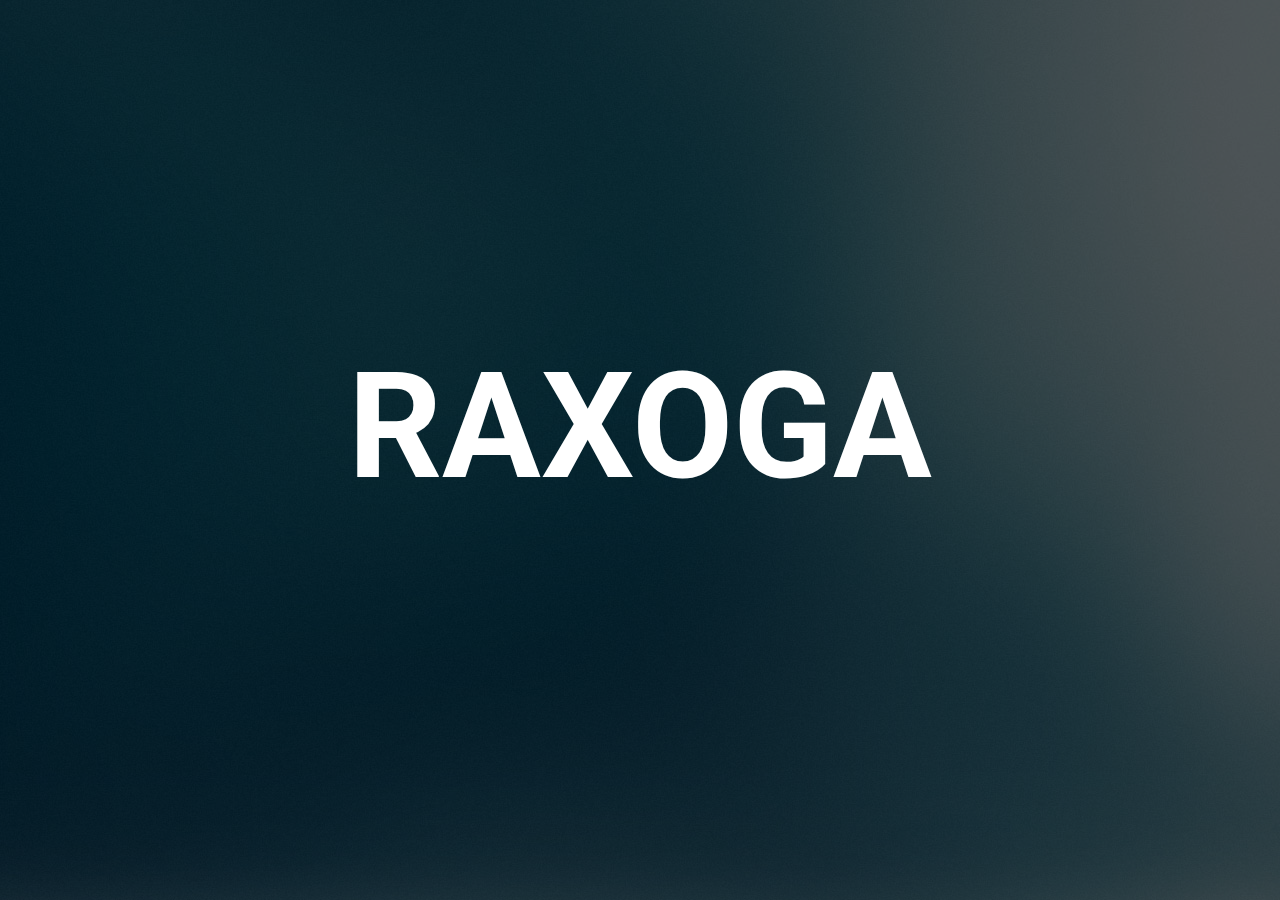
==== commit a6b6891b: "Update index.html" ====
--- a/index.html
+++ b/index.html
@@ -8,7 +8,7 @@
 	</head>
 	<body class="is-preload">
 		<!-- Header -->
-			<center><header id="header"><img src="rxgtext3.png" alt="RAXOGA" width="640" height="360"></header></center>
+			<center><header id="header"><h1 style="font-size: 10em;">RAXOGA</h1></header></center>
 		<!-- Scripts -->
 			<script src="assets/js/main.js"></script>
 
